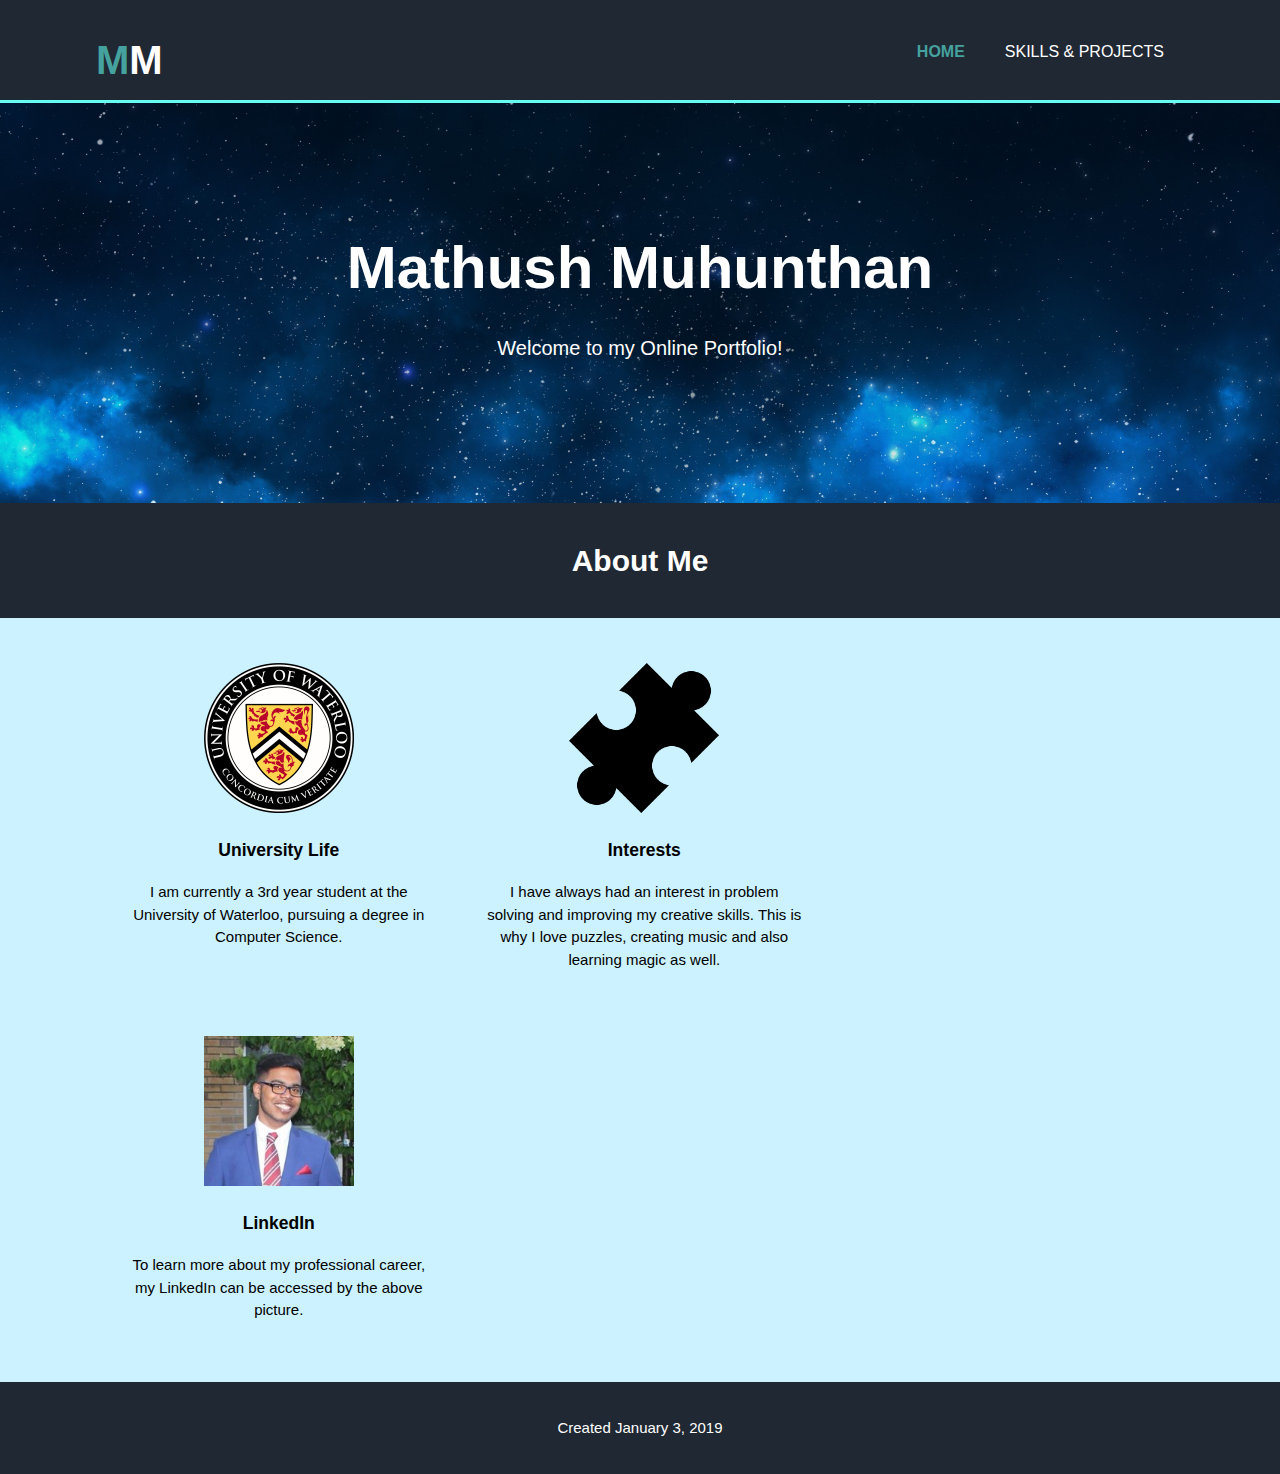
==== index.html @ f8b03327 "Adding an index file" ====
<!DOCTYPE html>
<html>
    <head>
        <meta charset="utf-8">
        <meta name="viewport" content="width=device-width">
        <meta name="description" content="Personal website">
        <meta name="author" content="Mathush Muhunthan">

        <title>Mathush Muhunthan Main Page</title>
        <link rel="stylesheet" href="./CSS code/style.css"> 
    </head>

    <body>
        <header>
             <div class="contain">
                 <div id="my_brand">
                     <h1><span class="highlight">M</span>M</h1>
                     <!--<img src="./Images/logo.png">-->
                 </div>
                 <nav>
                      <ul>
                          <li class="active"><a href="index.html">Home</a></li>
                          <li><a href="second.html">Skills & Projects</a></li>
                      </ul>
                 </nav>
             </div>
        </header>

        <section id="main_image"> 
             <div class="contain">
                <h1>Mathush Muhunthan</h1>
                <p>Welcome to my Online Portfolio!</p>
             </div>
        </section>

        <!--optional news thing -->
        <section id="newsletter">
            <div class="contain">
                <h1>About Me</h1>
                <!--<form >
                    <input type="email" placeholder="Enter Email">
                    <button type="submit" class="button1">Send</button>
                </form>-->
            </div>
        </section>

        <section id="boxes3">
            <div class="contain">
                <div class="box">
                    <img src="./Images/waterloo_logo.png">
                    <h3>University Life</h3>
                    <p>I am currently a 3rd year student at the University of Waterloo, pursuing a degree in Computer Science.
                    </p>
                </div>
                <div class="box">
                    <img src="./Images/interests.png">
                    <h3>Interests</h3>
                    <p>I have always had an interest in problem solving and improving my creative skills. This is why I love puzzles,
                        creating music and also learning magic as well.
                    </p>
                </div>
                <div class="box">
                    <a href="https://www.linkedin.com/in/m-muhunthan" target="_blank">
                        <img src="./Images/LinkedIn.jpeg">
                    </a>
                    <h3>LinkedIn</h3>
                    <p>To learn more about my professional career, my LinkedIn can be accessed by the above picture.</p>
                </div>
            </div>
        </section>

        <!--Bottom Section may not need-->
        <footer>
            <p>Created January 3, 2019</p>
        </footer>
    </body>
</html>
---- CSS code/style.css ----
/* Main Body */
body{
    font-family: Arial, Helvetica, sans-serif;
    font-size: 15px;
    line-height: 1.5;
    padding: 0;
    margin: 0;
    background-color: #ccf2ff;
}


/* GLOBAL ITEMS */ 

/* Margin Items */
.contain{
    width: 85%;
    margin: auto;
    overflow: hidden;
}

/* All Lists */
ul{
    padding: 0;
    margin: 0;
}

.highlight {
    color: #45a29e;
    font-weight: bold;
}

.highlight2 {
    color: #008080;
    font-weight: bold;
}


.dark{
    padding: 15px;
    /*background: #1F2833;
    color: #ffffff;*/
    margin-top: 10px;
    margin-bottom: 10px;
    text-align: center;
    border: #1F2833 3px solid;
} 

/* SPECIFIC ITEMS */

/* Header List */
header ul{
    padding: 0;
    margin: 0;
}

/* Header */
header{
    background: #1F2833;
    color: #ffffff;
    padding-top: 30px;
    min-height: 70px;
    border-bottom: #66fcf1 3px solid; 
}

/* Header Links */
header a{
    color: #ffffff;
    text-decoration: none;
    text-transform: uppercase;
    font-size: 16px;
}

/* Header List Items */
header li{
    float: left;
    display: inline;
    padding: 0 20px 0 20px; 
}

/* Main Title */
header #my_brand{
    float: left;
}

/* Main Title Text */
header #my_brand h1{
    margin: 0;
    font-size: 40px;
}

/*header #my_brand img{
    width: 60px;
}*/

/* Header List Entirity */ 
header nav{
    float: right;    
    margin-top:  10px;
}

/* Add colour to active menu item */
header .active a{
    color: #45a29e;
    font-weight: bold;
}

/* Change colour when hovering over an item */
header a:hover{
    color: #c5c6c7;
    font-weight: bold;
}

/* Background Image Properties */
#main_image{
    min-height: 400px;
    background: url('../Images/stars.jpg') no-repeat 0 0px;
    background-size: cover;
    text-align: center;
    color: #ffffff;
}

/* Text on Background Image */
#main_image h1{
    margin-top: 120px;
    font-size: 60px;
    margin-bottom: 10px;
}

/* Smaller Text on Background Image */
#main_image p{
    font-size: 20px;
}


/* About Me */
#newsletter{
    padding: 15px;
    color: #ffffff;
    background: #1F2833;
}

#newsletter h1{
    text-align: center;
}

/* Images */
#boxes3{
    margin-top: 20px;
}

/* Image Location */
#boxes3 .box{
    float: left;
    width: 29%;
    text-align: center;
    padding: 25px;
}

/* Image Size */
#boxes3 .box img{
    width: 150px;
}


/* Contact List */
aside#contacts{
    float: right;
    width: 30%;
    margin-top: 10px;
}

section#main{
    padding-bottom: 15px;
    border-bottom: #1F2833 5px solid;
    background: #c5c6c7;
}

section#skills{
    float: left;
    width: 65%;
}

section#skills h1{
    font-size: 25px;
}

section#skills p{
    font-size: 18px;
}

/* Project Images */
#project{
    margin-top: 20px;
}

/* Project Image Location */
#project .box{
    float: left;
    width: 45%;
    height: 370px;
    text-align: center;
    padding: 10px;
    border: #66fcf1 3px solid;
    margin: 10px;
    background: #1F2833;
    color: #ffffff;
}

#project .box1{
    float: left;
    width: 45%;
    height: 335px;
    text-align: center;
    padding: 10px;
    border: #66fcf1 3px solid;
    margin: 10px;
    background: #1F2833;
    color: #ffffff;
    padding-top: 45px;
}

#project .box2{
    float: left;
    width: 45%;
    height: 310px;
    text-align: center;
    padding: 10px;
    border: #66fcf1 3px solid;
    margin: 10px;
    background: #1F2833;
    color: #ffffff;
    padding-top: 70px;
}

#project .box3{
    float: left;
    width: 45%;
    height: 355px;
    text-align: center;
    padding: 10px;
    border: #66fcf1 3px solid;
    margin: 10px;
    background: #1F2833;
    color: #ffffff;
    padding-top: 25px;
}

/* Project Image Size */
#project .box img{
    width: 350px;
    border: #000000 3px solid;
}

#project .box1 img{
    width: 350px;
    border: #000000 3px solid;
}

#project .box2 img{
    width: 350px;
    border: #000000 3px solid;
}

#project .box3 img{
    width: 350px;
    border: #000000 3px solid;
}

/* Bottom Footer */
footer{
    padding: 20px;
    margin-top: 20px;
    color: #ffffff;
    background-color: #1F2833;
    text-align: center;
}

@media (max-width: 800px){
    header #my_brand, header nav, header li, 
    #boxes3 .box{
        float: none;
        text-align: center;
        width: 100%;
    }

    header {
        padding-bottom: 20px;
    }

    #main_image h1{
        margin-top: 40px;
    }
}
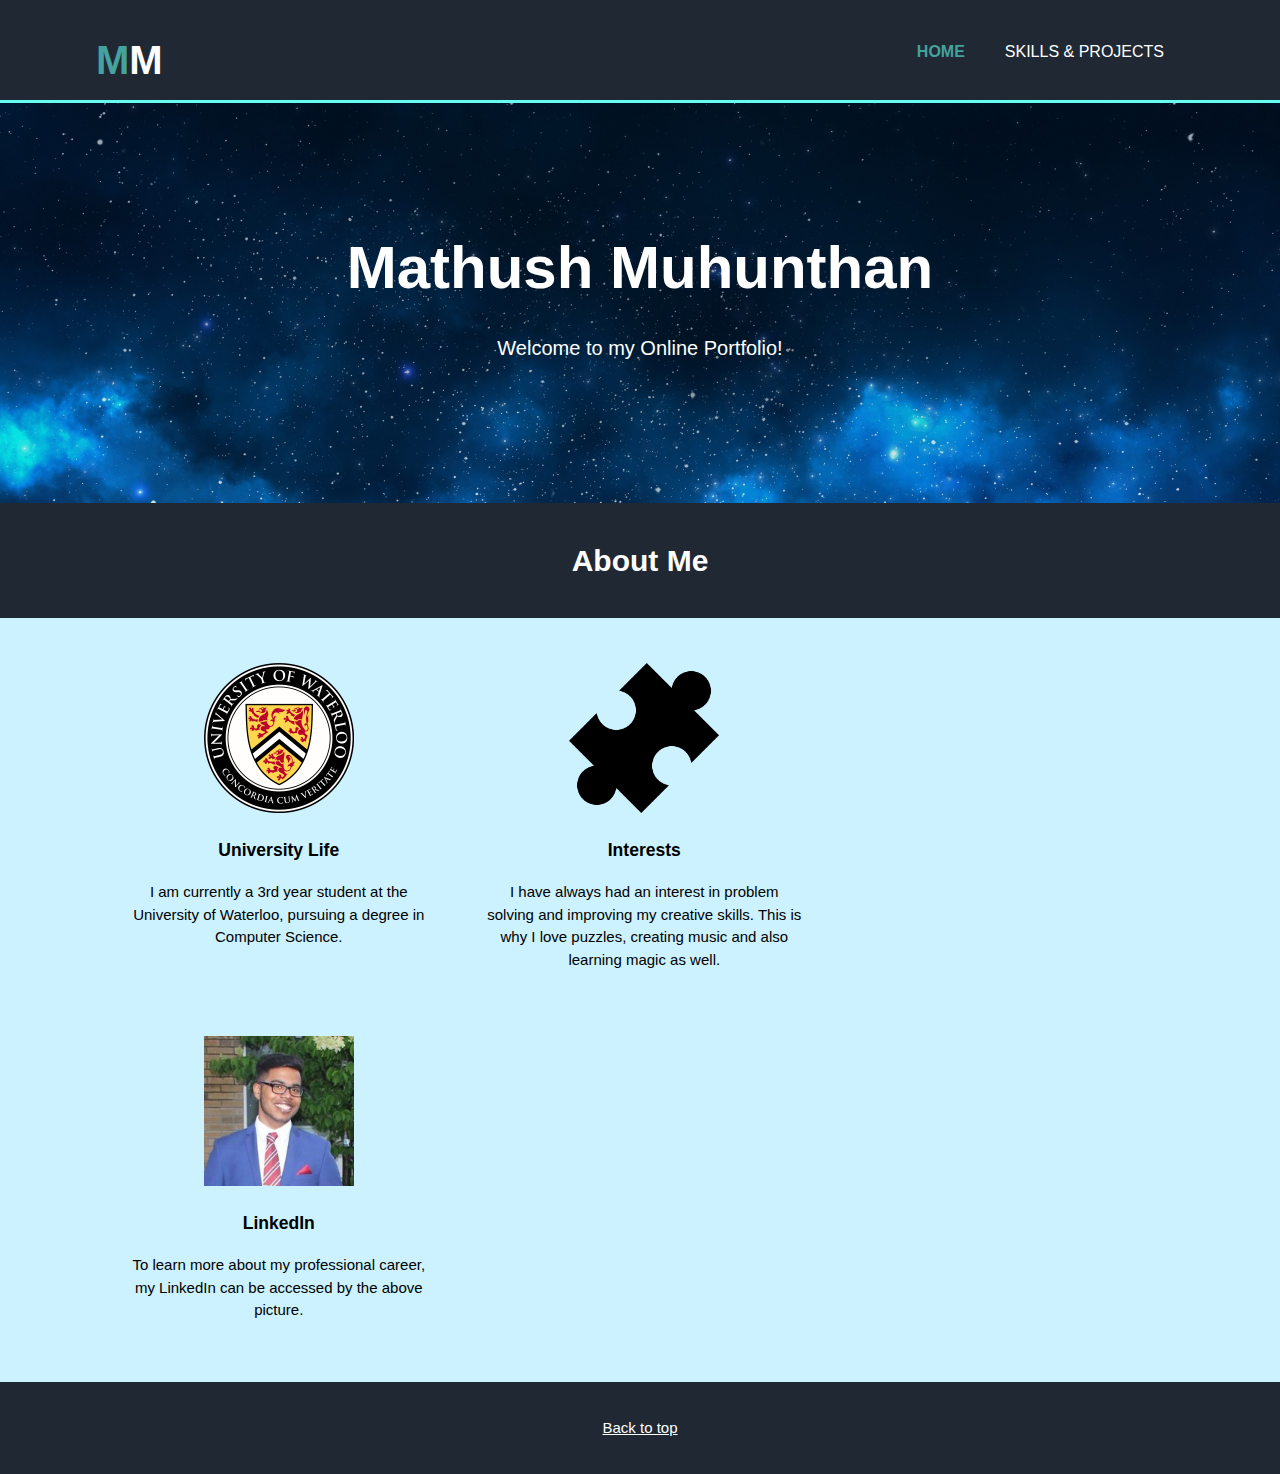
==== commit cb8603fa: "Changed footer of page" ====
--- a/index.html
+++ b/index.html
@@ -71,7 +71,7 @@
 
         <!--Bottom Section may not need-->
         <footer>
-            <p>Created January 3, 2019</p>
+            <p class="active"><a href="index.html">Back to top</a></p>
         </footer>
     </body>
 </html>--- a/CSS code/style.css
+++ b/CSS code/style.css
@@ -275,12 +275,17 @@
     text-align: center;
 }
 
+footer .active a{
+    color: #ffffff;
+}
+
 @media (max-width: 800px){
     header #my_brand, header nav, header li, 
-    #boxes3 .box{
+    #boxes3 .box, #project,
+    #project .box, #project .box1, #project .box2, #project .box3{
         float: none;
         text-align: center;
-        width: 100%;
+        width: 95%;
     }
 
     header {
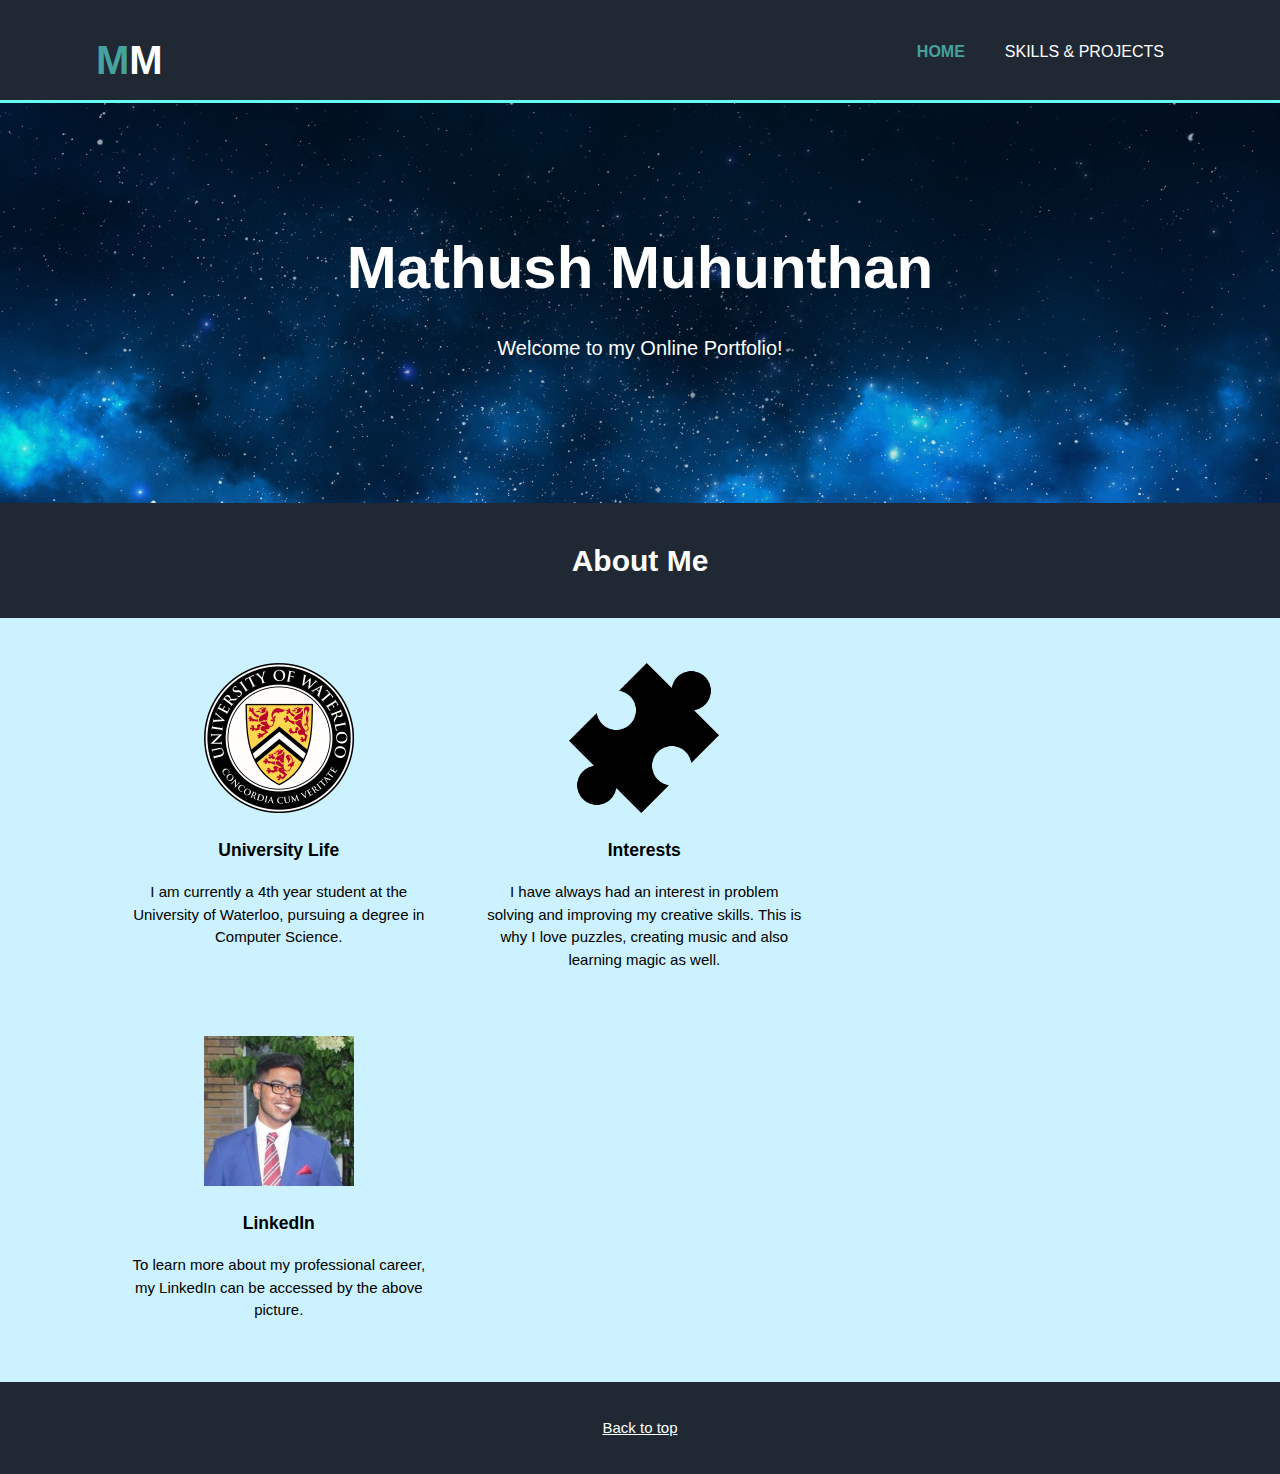
==== commit 9b26d9b8: "Update website information" ====
--- a/index.html
+++ b/index.html
@@ -15,7 +15,6 @@
              <div class="contain">
                  <div id="my_brand">
                      <h1><span class="highlight">M</span>M</h1>
-                     <!--<img src="./Images/logo.png">-->
                  </div>
                  <nav>
                       <ul>
@@ -37,10 +36,6 @@
         <section id="newsletter">
             <div class="contain">
                 <h1>About Me</h1>
-                <!--<form >
-                    <input type="email" placeholder="Enter Email">
-                    <button type="submit" class="button1">Send</button>
-                </form>-->
             </div>
         </section>
 
@@ -49,7 +44,7 @@
                 <div class="box">
                     <img src="./Images/waterloo_logo.png">
                     <h3>University Life</h3>
-                    <p>I am currently a 3rd year student at the University of Waterloo, pursuing a degree in Computer Science.
+                    <p>I am currently a 4th year student at the University of Waterloo, pursuing a degree in Computer Science.
                     </p>
                 </div>
                 <div class="box">
--- a/CSS code/style.css
+++ b/CSS code/style.css
@@ -280,12 +280,39 @@
 }
 
 @media (max-width: 800px){
-    header #my_brand, header nav, header li, 
-    #boxes3 .box, #project,
-    #project .box, #project .box1, #project .box2, #project .box3{
+    header #my_brand, header nav, header li{
         float: none;
         text-align: center;
-        width: 95%;
+        width: 100%;
+    } 
+
+    #boxes3 .box{
+        float: none;
+        text-align: center;
+        width: 90%;
+    }
+
+    #project, #project .box, #project .box1, #project .box2, #project .box3{
+        float: none;
+        text-align: center;
+        width: 94%;
+        margin-left: 5px;
+    }
+
+    #project .box img, #project .box1 img, #project .box2 img, #project .box3 img{
+        width: 300px;
+        border: #000000 3px solid;
+    }
+
+    aside#contacts{
+        float: none;
+        width: 100%;
+        margin-top: 10px;
+    }
+
+    section#skills{
+        float: none;
+        width: 100%;
     }
 
     header {
